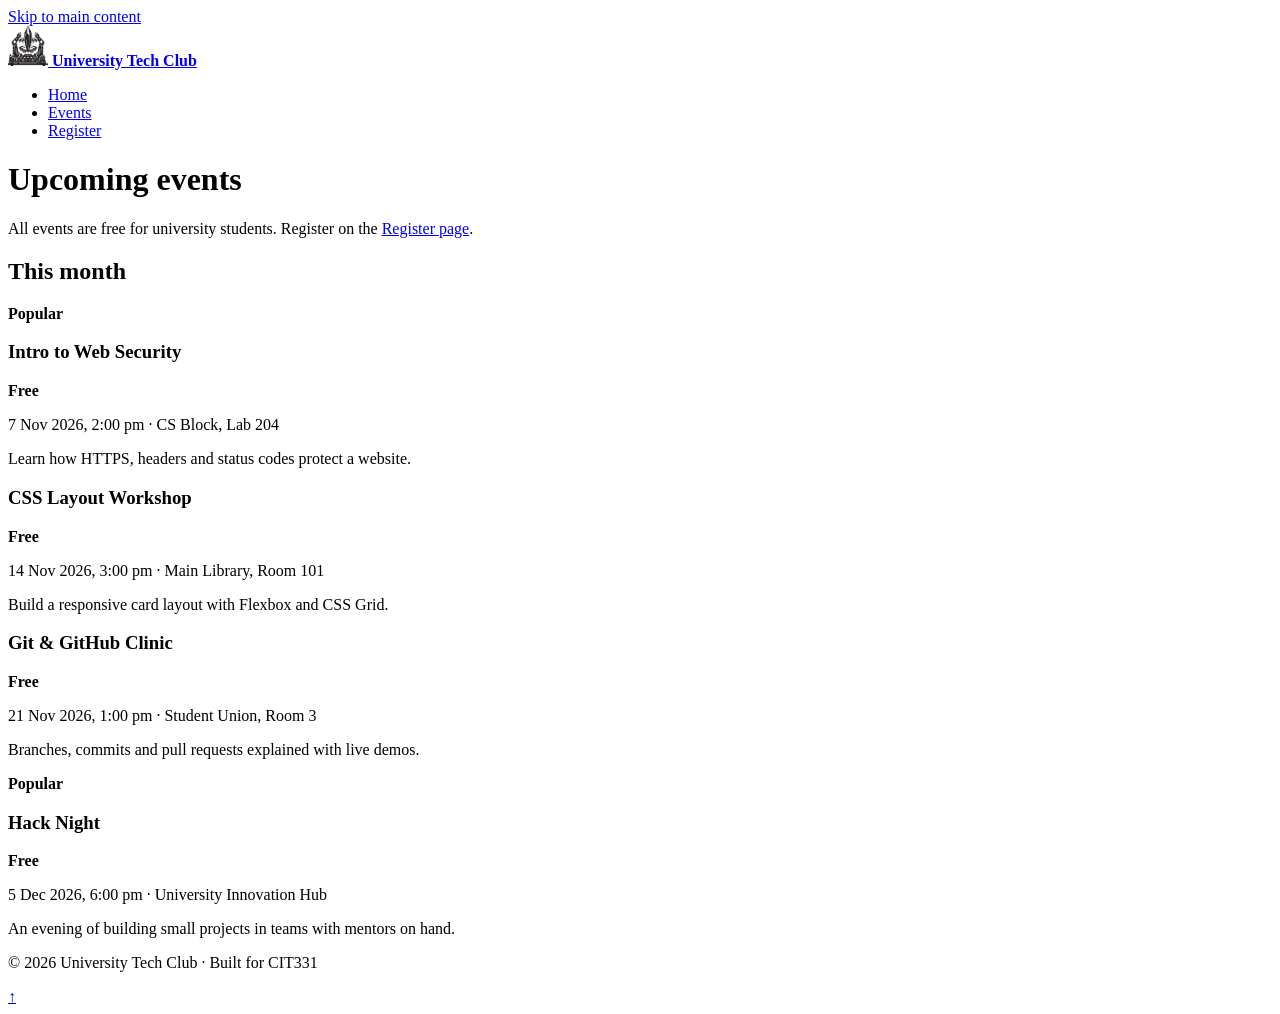
==== events.html @ 17ce0787 "Add events page and article events." ====
<!DOCTYPE html>
<html lang="en">
<head>
  <meta charset="UTF-8">
  <meta name="viewport" content="width=device-width, initial-scale=1.0">
  <meta name="description" content="Upcoming events hosted by the University Tech Club.">
  <title>University Tech Club | Events</title>
  <link rel="stylesheet" href="css/style.css">
</head>
<body id="top">
  <a class="skip-link" href="#main">Skip to main content</a>
  
  <header class="site-header">
    <a class="brand" href="index.html">
      <img src="images/logo.png" alt="" width="40" height="40">
      <strong>University Tech Club</strong>
    </a>
    <nav aria-label="Main">
      <ul class="nav-list">
        <li><a href="index.html">Home</a></li>
        <li><a href="events.html" class="active" aria-current="page">Events</a></li>
        <li><a href="register.html">Register</a></li>
      </ul>
    </nav>
  </header>

  <main id="main">
    <h1>Upcoming events</h1>
    <p>All events are free for university students. Register on the <a href="register.html">Register page</a>.</p>
    
    <section class="menu-group">
      <h2>This month</h2>
      <section class="menu-list">
        
        <article class="menu-item">
          <strong class="badge">Popular</strong>
          <header class="item-head">
            <h3>Intro to Web Security</h3>
            <strong class="price">Free</strong>
          </header>
          <p><time datetime="2026-11-07T14:00">7 Nov 2026, 2:00 pm</time> &middot; CS Block, Lab 204</p>
          <p>Learn how HTTPS, headers and status codes protect a website.</p>
        </article>

        <article class="menu-item">
          <header class="item-head">
            <h3>CSS Layout Workshop</h3>
            <strong class="price">Free</strong>
          </header>
          <p><time datetime="2026-11-14T15:00">14 Nov 2026, 3:00 pm</time> &middot; Main Library, Room 101</p>
          <p>Build a responsive card layout with Flexbox and CSS Grid.</p>
        </article>

        <article class="menu-item">
          <header class="item-head">
            <h3>Git &amp; GitHub Clinic</h3>
            <strong class="price">Free</strong>
          </header>
          <p><time datetime="2026-11-21T13:00">21 Nov 2026, 1:00 pm</time> &middot; Student Union, Room 3</p>
          <p>Branches, commits and pull requests explained with live demos.</p>
        </article>

        <article class="menu-item">
          <strong class="badge">Popular</strong>
          <header class="item-head">
            <h3>Hack Night</h3>
            <strong class="price">Free</strong>
          </header>
          <p><time datetime="2026-12-05T18:00">5 Dec 2026, 6:00 pm</time> &middot; University Innovation Hub</p>
          <p>An evening of building small projects in teams with mentors on hand.</p>
        </article>

      </section>
    </section>
  </main>

  <footer class="site-footer">
    <p>&copy; 2026 University Tech Club &middot; Built for CIT331</p>
  </footer>
  <a class="back-to-top" href="#top" aria-label="Back to top">&uarr;</a>
</body>
</html>
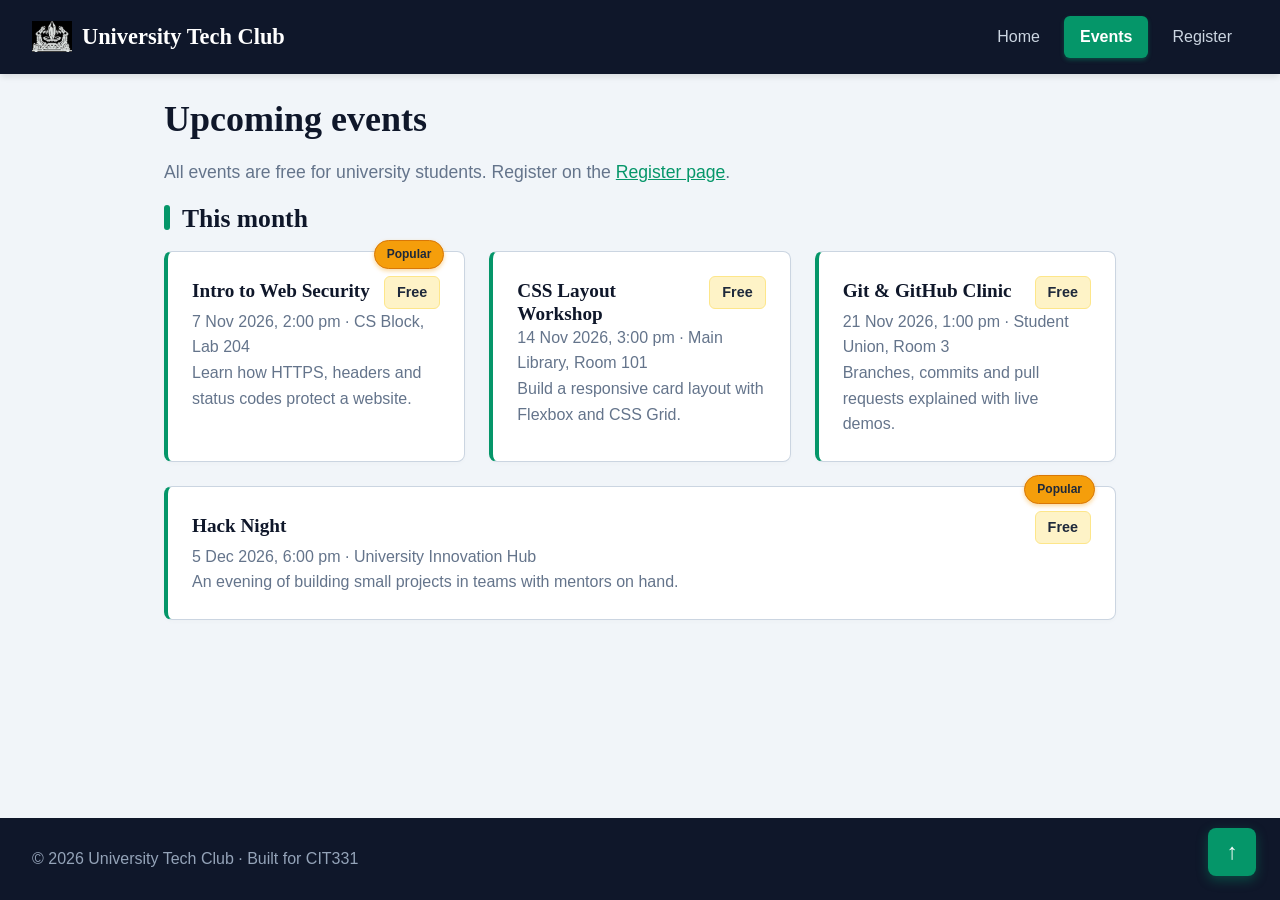
==== commit 6a9f5ae6: "fix validator finding" ====
--- a/events.html
+++ b/events.html
@@ -30,7 +30,7 @@
     
     <section class="menu-group">
       <h2>This month</h2>
-      <section class="menu-list">
+      <div class="menu-list">
         
         <article class="menu-item">
           <strong class="badge">Popular</strong>
@@ -70,7 +70,7 @@
           <p>An evening of building small projects in teams with mentors on hand.</p>
         </article>
 
-      </section>
+    </div>
     </section>
   </main>
 
--- a/css/style.css
+++ b/css/style.css
@@ -0,0 +1,237 @@
+/* ===== University Tech Club: style.css ===== */
+
+/* 1. Reset, tokens and base typography */
+*, *::before, *::after {
+  box-sizing: border-box;
+}
+:root {
+  /* New Color Palette */
+  --brand: #059669;         /* Emerald Green */
+  --brand-dark: #0f172a;    /* Deep Slate */
+  --accent: #f59e0b;        /* Amber */
+  --bg: #f1f5f9;            /* Light Slate */
+  --surface: #ffffff;
+  --text: #1e293b;
+  --muted: #64748b;
+  --border: #cbd5e1;
+  --space: 16px;
+  --radius: 8px;            /* Slightly sharper corners */
+}
+body {
+  margin: 0;
+  font-family: "Segoe UI", Arial, sans-serif;
+  font-size: 1rem;
+  line-height: 1.6;
+  color: var(--text);
+  background: var(--bg);
+  min-height: 100vh;
+  display: flex;
+  flex-direction: column;
+}
+
+/* 2. Headings, links, focus */
+h1, h2, h3 {
+  font-family: Georgia, "Times New Roman", serif;
+  color: var(--brand-dark);
+  line-height: 1.2;
+}
+h1 { font-size: 2.25rem; margin: 0 0 var(--space); }
+h2 { font-size: 1.6rem; margin: 0 0 var(--space); }
+h3 { font-size: 1.2rem; margin: 0 0 8px; }
+a { color: var(--brand); }
+a:hover { color: var(--brand-dark); text-decoration-thickness: 3px; }
+a:focus-visible, button:focus-visible, input:focus-visible, select:focus-visible, textarea:focus-visible {
+  outline: 3px solid var(--brand);
+  outline-offset: 3px;
+}
+
+/* 3. Page shell */
+#main { max-width: 1000px; margin: 0 auto; padding: 24px; width: 100%; flex: 1; }
+main > section, main > aside, main > figure { margin: 0 0 32px; }
+h1 + p { font-size: 1.1rem; color: var(--muted); }
+
+/* 4. Header and navigation */
+.site-header {
+  display: flex; flex-wrap: wrap; align-items: center; justify-content: space-between;
+  gap: 12px; position: sticky; top: 0; z-index: 100;
+  background: var(--brand-dark); color: #fff; padding: 16px 32px;
+  box-shadow: 0 4px 6px -1px rgba(0, 0, 0, 0.1);
+}
+.brand { display: flex; align-items: center; gap: 10px; color: #fff; text-decoration: none; font-family: Georgia, serif; font-size: 1.4rem; font-weight: 700; }
+.brand img { filter: invert(1); } /* Makes black logo white */
+.nav-list { display: flex; gap: 8px; margin: 0; padding: 0; list-style: none; }
+.nav-list a { display: inline-block; color: #cbd5e1; text-decoration: none; padding: 8px 16px; border-radius: 6px; font-weight: 500; transition: all 0.2s; }
+.nav-list a:not(.active):hover { background: rgba(255,255,255,0.1); color: #fff; }
+.nav-list a.active { background: var(--brand); color: #fff; font-weight: 700; box-shadow: 0 2px 4px rgba(5, 150, 105, 0.4); }
+
+/* 5. Footer */
+.site-footer {
+  display: flex; flex-wrap: wrap; align-items: center; justify-content: space-between;
+  gap: 8px 24px; background: var(--brand-dark); color: #94a3b8; padding: 24px 32px;
+  margin-top: auto;
+}
+.site-footer p { margin: 4px 0; }
+.site-footer a { color: #fff; text-decoration: underline; }
+
+/* 6. Hero, buttons, cards */
+.hero {
+  background: linear-gradient(135deg, var(--brand) 0%, #047857 100%);
+  color: #fff; padding: 64px 32px; border-radius: var(--radius);
+  text-align: center; box-shadow: 0 10px 15px -3px rgba(0, 0, 0, 0.1);
+  border-bottom: 4px solid var(--accent);
+}
+.hero h1, .hero p { color: #fff; }
+.hero h1 { margin-bottom: 16px; font-size: 2.5rem; }
+.hero p { font-size: 1.2rem; max-width: 600px; margin: 0 auto 24px auto; }
+
+.btn {
+  display: inline-block; background: var(--accent); color: #1e293b; font: inherit; font-weight: 700;
+  padding: 12px 28px; border: 2px solid var(--accent); border-radius: 6px;
+  text-decoration: none; cursor: pointer; transition: all 0.3s ease;
+}
+.btn:hover { background: #d97706; border-color: #d97706; color: #fff; transform: translateY(-2px); }
+.btn-secondary { background: transparent; color: var(--brand); border-color: var(--brand); }
+.btn-secondary:hover { background: var(--brand); color: #fff; }
+
+.card {
+  background: var(--surface); border: 1px solid var(--border); border-radius: var(--radius);
+  padding: 24px; box-shadow: 0 4px 6px -1px rgba(0, 0, 0, 0.05); transition: transform 0.2s, border-color 0.2s;
+  border-top: 4px solid var(--brand);
+}
+.card:hover { transform: translateY(-4px); box-shadow: 0 10px 15px -3px rgba(0, 0, 0, 0.1); border-color: var(--accent); }
+.logo-figure { text-align: center; margin-top: 48px; }
+figcaption { color: var(--muted); font-size: 0.9rem; margin-top: 12px; }
+
+/* 7. Event cards, tables */
+.menu-group h2::before { content: ""; display: inline-block; width: 6px; height: 1em; margin-right: 12px; background: var(--brand); border-radius: 3px; vertical-align: -0.12em; }
+.menu-item {
+  background: var(--surface); border: 1px solid var(--border); border-radius: var(--radius);
+  padding: 24px; margin-bottom: 16px; position: relative;
+  box-shadow: 0 2px 4px rgba(0,0,0,0.02); transition: border-color 0.2s;
+  border-left: 4px solid var(--brand);
+}
+.menu-item:hover { border-color: var(--accent); }
+.menu-item p { margin: 0; color: var(--muted); }
+.item-head h3 { margin: 0; color: var(--brand-dark); }
+.price { font-weight: 700; color: #1e293b; background: #fef3c7; padding: 4px 12px; border-radius: 6px; font-size: 0.9rem; border: 1px solid #fde68a; }
+table { width: 100%; border-collapse: collapse; background: var(--surface); border-radius: var(--radius); overflow: hidden; box-shadow: 0 2px 4px rgba(0,0,0,0.02); }
+caption { text-align: left; padding: 12px 0; color: var(--muted); font-size: 0.9rem; }
+th, td { text-align: left; padding: 14px 16px; border-bottom: 1px solid var(--border); }
+thead th { background: var(--brand); color: #fff; font-weight: 600; letter-spacing: 0.5px; }
+tbody th { font-weight: 600; color: var(--brand-dark); }
+tbody tr:nth-child(even) { background: #f8fafc; }
+tbody tr:hover { background: #f1f5f9; }
+
+/* 8. Attribute selectors */
+a[href^="http"]::after { content: " \2197"; font-size: 0.85em; margin-left: 4px; }
+
+/* 9. Forms */
+form > fieldset {
+  background: var(--surface); border: 1px solid var(--border); border-radius: var(--radius);
+  padding: 24px; margin: 0 0 24px; box-shadow: 0 2px 4px rgba(0,0,0,0.02);
+}
+legend { font-weight: 700; padding: 0 12px; color: var(--brand-dark); font-size: 1.1rem; }
+label { font-weight: 600; color: var(--brand-dark); font-size: 0.95rem; }
+input, select, textarea {
+  font: inherit; width: 100%; padding: 12px 16px; border: 1px solid var(--border);
+  border-radius: 6px; background: #fff; color: var(--text); transition: border-color 0.2s;
+}
+input:focus, select:focus, textarea:focus { border-color: var(--brand); outline: none; box-shadow: 0 0 0 3px rgba(5, 150, 105, 0.1); }
+input[type="radio"], input[type="checkbox"] { width: auto; margin-right: 8px; accent-color: var(--brand); }
+input[required], select[required] { border-left: 4px solid var(--accent); }
+input[placeholder]:not(:placeholder-shown):invalid { border-color: #ef4444; background-color: #fef2f2; }
+::placeholder { color: #94a3b8; opacity: 1; }
+#message { min-height: 1.6em; font-weight: 600; color: var(--brand); padding: 8px 0; }
+
+/* 10. Positioning */
+.badge {
+  position: absolute; top: -12px; right: 20px; background: var(--accent); color: #1e293b;
+  font-size: 0.75rem; font-weight: 700; padding: 4px 12px; border-radius: 999px;
+  box-shadow: 0 2px 4px rgba(245, 158, 11, 0.4); border: 1px solid #d97706;
+}
+.back-to-top {
+  position: fixed; right: 24px; bottom: 24px; width: 48px; height: 48px;
+  display: flex; align-items: center; justify-content: center;
+  background: var(--brand); color: #fff; font-size: 1.4rem;
+  text-decoration: none; border-radius: 8px; box-shadow: 0 4px 12px rgba(5, 150, 105, 0.4);
+  transition: background 0.2s, transform 0.2s;
+}
+.back-to-top:hover { background: var(--brand-dark); color: #fff; transform: translateY(-4px); }
+.skip-link { position: absolute; left: -9999px; top: 0; }
+.skip-link:focus { left: 8px; top: 8px; z-index: 200; background: #fff; color: var(--brand-dark); padding: 12px 20px; border-radius: 6px; font-weight: bold; box-shadow: 0 4px 12px rgba(0,0,0,0.2); border: 2px solid var(--brand); }
+
+/* 11. Flexbox */
+.card-row { display: flex; flex-wrap: wrap; gap: 24px; }
+.card-row > .card { flex: 1 1 260px; }
+.menu-list { display: flex; flex-wrap: wrap; gap: 24px; }
+.menu-item { flex: 1 1 300px; margin-bottom: 0; }
+.item-head { display: flex; justify-content: space-between; align-items: baseline; gap: 12px; }
+.form-row { display: flex; flex-wrap: wrap; gap: 24px; margin-bottom: 24px; }
+.form-row > .field, .form-row > .choice { flex: 1 1 220px; }
+.field { display: flex; flex-direction: column; gap: 8px; margin-bottom: 8px; }
+fieldset.choice { display: flex; flex-direction: column; gap: 12px; margin: 0; border: 1px solid var(--border); border-radius: 6px; padding: 16px; background: #f8fafc; }
+.saved-orders { margin-top: 48px; }
+.table-wrap { overflow-x: auto; margin-bottom: 24px; border-radius: var(--radius); border: 1px solid var(--border); }
+
+/* 12. Responsive */
+img { max-width: 100%; height: auto; }
+@media (max-width: 768px) {
+  h1 { font-size: 2rem; }
+  #main { padding: 16px; }
+  .hero { padding: 48px 20px; }
+  .site-header { flex-direction: column; align-items: flex-start; padding: 16px; }
+  .nav-list { flex-wrap: wrap; margin-top: 12px; }
+}
+@media (max-width: 480px) {
+  .nav-list a { padding: 6px 10px; font-size: 0.9rem; }
+  .btn { display: block; width: 100%; text-align: center; }
+  .site-footer { flex-direction: column; align-items: flex-start; text-align: left; }
+}
+
+
+
+
+/* 10. Positioning */
+.badge {
+  position: absolute; top: -12px; right: 20px; background: var(--accent); color: #1e293b;
+  font-size: 0.75rem; font-weight: 700; padding: 4px 12px; border-radius: 999px;
+  box-shadow: 0 2px 4px rgba(245, 158, 11, 0.4); border: 1px solid #d97706;
+}
+.back-to-top {
+  position: fixed; right: 24px; bottom: 24px; width: 48px; height: 48px;
+  display: flex; align-items: center; justify-content: center;
+  background: var(--brand); color: #fff; font-size: 1.4rem;
+  text-decoration: none; border-radius: 8px; box-shadow: 0 4px 12px rgba(5, 150, 105, 0.4);
+  transition: background 0.2s, transform 0.2s;
+}
+.back-to-top:hover { background: var(--brand-dark); color: #fff; transform: translateY(-4px); }
+.skip-link { position: absolute; left: -9999px; top: 0; }
+.skip-link:focus { left: 8px; top: 8px; z-index: 200; background: #fff; color: var(--brand-dark); padding: 12px 20px; border-radius: 6px; font-weight: bold; box-shadow: 0 4px 12px rgba(0,0,0,0.2); border: 2px solid var(--brand); }
+
+/* 11. Flexbox */
+.card-row { display: flex; flex-wrap: wrap; gap: 24px; }
+.card-row > .card { flex: 1 1 260px; }
+.menu-list { display: flex; flex-wrap: wrap; gap: 24px; }
+.menu-item { flex: 1 1 300px; margin-bottom: 0; }
+.item-head { display: flex; justify-content: space-between; align-items: baseline; gap: 12px; }
+.form-row { display: flex; flex-wrap: wrap; gap: 24px; margin-bottom: 24px; }
+.form-row > .field, .form-row > .choice { flex: 1 1 220px; }
+.field { display: flex; flex-direction: column; gap: 8px; margin-bottom: 8px; }
+fieldset.choice { display: flex; flex-direction: column; gap: 12px; margin: 0; border: 1px solid var(--border); border-radius: 6px; padding: 16px; background: #f8fafc; }
+.saved-orders { margin-top: 48px; }
+.table-wrap { overflow-x: auto; margin-bottom: 24px; border-radius: var(--radius); border: 1px solid var(--border); }
+
+/* 12. Responsive */
+img { max-width: 100%; height: auto; }
+@media (max-width: 768px) {
+  h1 { font-size: 2rem; }
+  #main { padding: 16px; }
+  .hero { padding: 48px 20px; }
+  .site-header { flex-direction: column; align-items: flex-start; padding: 16px; }
+  .nav-list { flex-wrap: wrap; margin-top: 12px; }
+}
+@media (max-width: 480px) {
+  .nav-list a { padding: 6px 10px; font-size: 0.9rem; }
+  .btn { display: block; width: 100%; text-align: center; }
+  .site-footer { flex-direction: column; align-items: flex-start; text-align: left; }
+}
